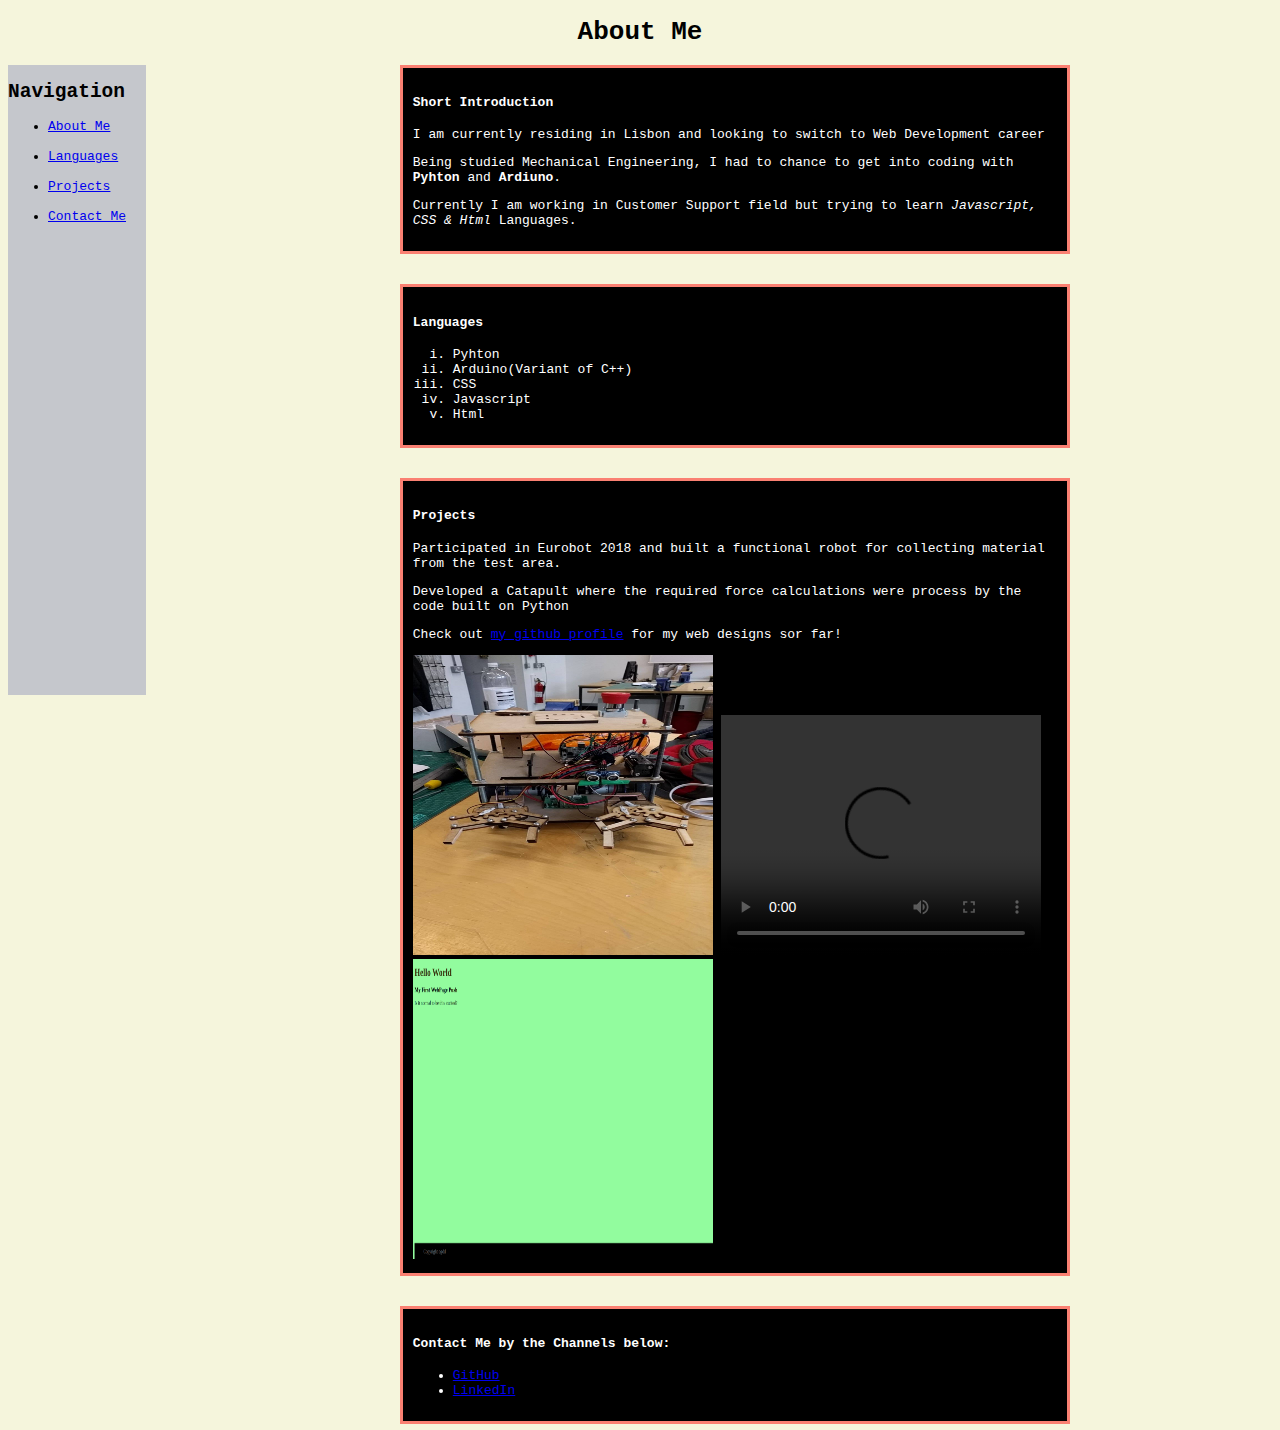
==== index.html @ d2fa9f45 "third commit, changed about-me.html file name to index.html due to error on github" ====
<!DOCTYPE html>
<html>
    <head>
        <title>About Me</title>
        <link rel="stylesheet" href="about-me.css" />
    </head>

    <body>
        <header>
            <h1 id="about-me" class="main-header">About Me</h1>
        </header>
        <nav class="header-nav">
            <header>
                <h2>Navigation</h2>
            </header>
            <ul id="header-nav-list">
                <li><a href="#about-me">About Me</a></li><br>
                <li><a href="#languages">Languages</a></li><br>
                <li><a href="#projects">Projects</a></li><br>
                <li><a href="#contact-me">Contact Me</a></li><br>
            </ul>
        </nav>
        <main>
            <div id="short-intro">
                <h4>Short Introduction</h4>
                <p>I am currently residing in Lisbon and looking to switch to Web Development career</p>
                <p>Being studied Mechanical Engineering, I had to chance to get into coding with <strong>Pyhton</strong> and <strong>Ardiuno</strong>.</p>
                <p>Currently I am working in Customer Support field but trying to learn <em>Javascript, CSS & Html </em>Languages.</p>
            </div>
            <br><br>
            <div id="languages">
                <h4>Languages</h4>
                <ol type="i">
                    <li>Pyhton</li>
                    <li>Arduino(Variant of C++)</li>
                    <li>CSS</li>
                    <li>Javascript</li>
                    <li>Html</li>
                </ol>
            </div><br><br>
            <div id="projects">
                <h4>Projects</h4>
                <p>Participated in Eurobot 2018 and built a functional robot for collecting material from the test area.</p>
                <p>Developed a Catapult where the required force calculations were process by the code built on Python</p>
                <p>Check out <a href="https://github.com/ogdd">my github profile</a> for my web designs sor far!</p>
                <img src="Ero.jpg" alt="Mighty Robot" width="300" height="300">
                <video width="320" height="240" controls>
                    <source src="eurobotvideo.mp4" type="mp4">
                    
                    Your browser does not support the video tag.
                </video>
                <img src="firstweb.png" alt="My First Website" width="300" height="300">
            </div><br><br>
            <div id="contact-me">
                <h4>Contact Me by the Channels below:</h4>
                <ul>
                    <li><a href="github.com/ogdd" type="_blank">GitHub</a></li>
                    <li><a href="https://www.linkedin.com/in/olgu-dolu-573075151/">LinkedIn</a></li>
                </ul>
            </div>
            
        </main>
    </body>
</html>
---- about-me.css ----
.main-header {
    text-align: center;
}

body {
    font-family: monospace;
    background-color: beige;
    
}

.header-nav {
    position: fixed;
    float: top;
    height: 70%;
    display: block;
    background-color: rgb(197, 199, 204);
    padding-right: 20px;


}

main {
    margin-left: 190px;
}

#short-intro, #contact-me, #languages, #projects {
    background-color: black;
    color: white;
    border: solid salmon;
    padding: 10px;
    z-index: 1;
    width: 60%;
    margin: auto;
}
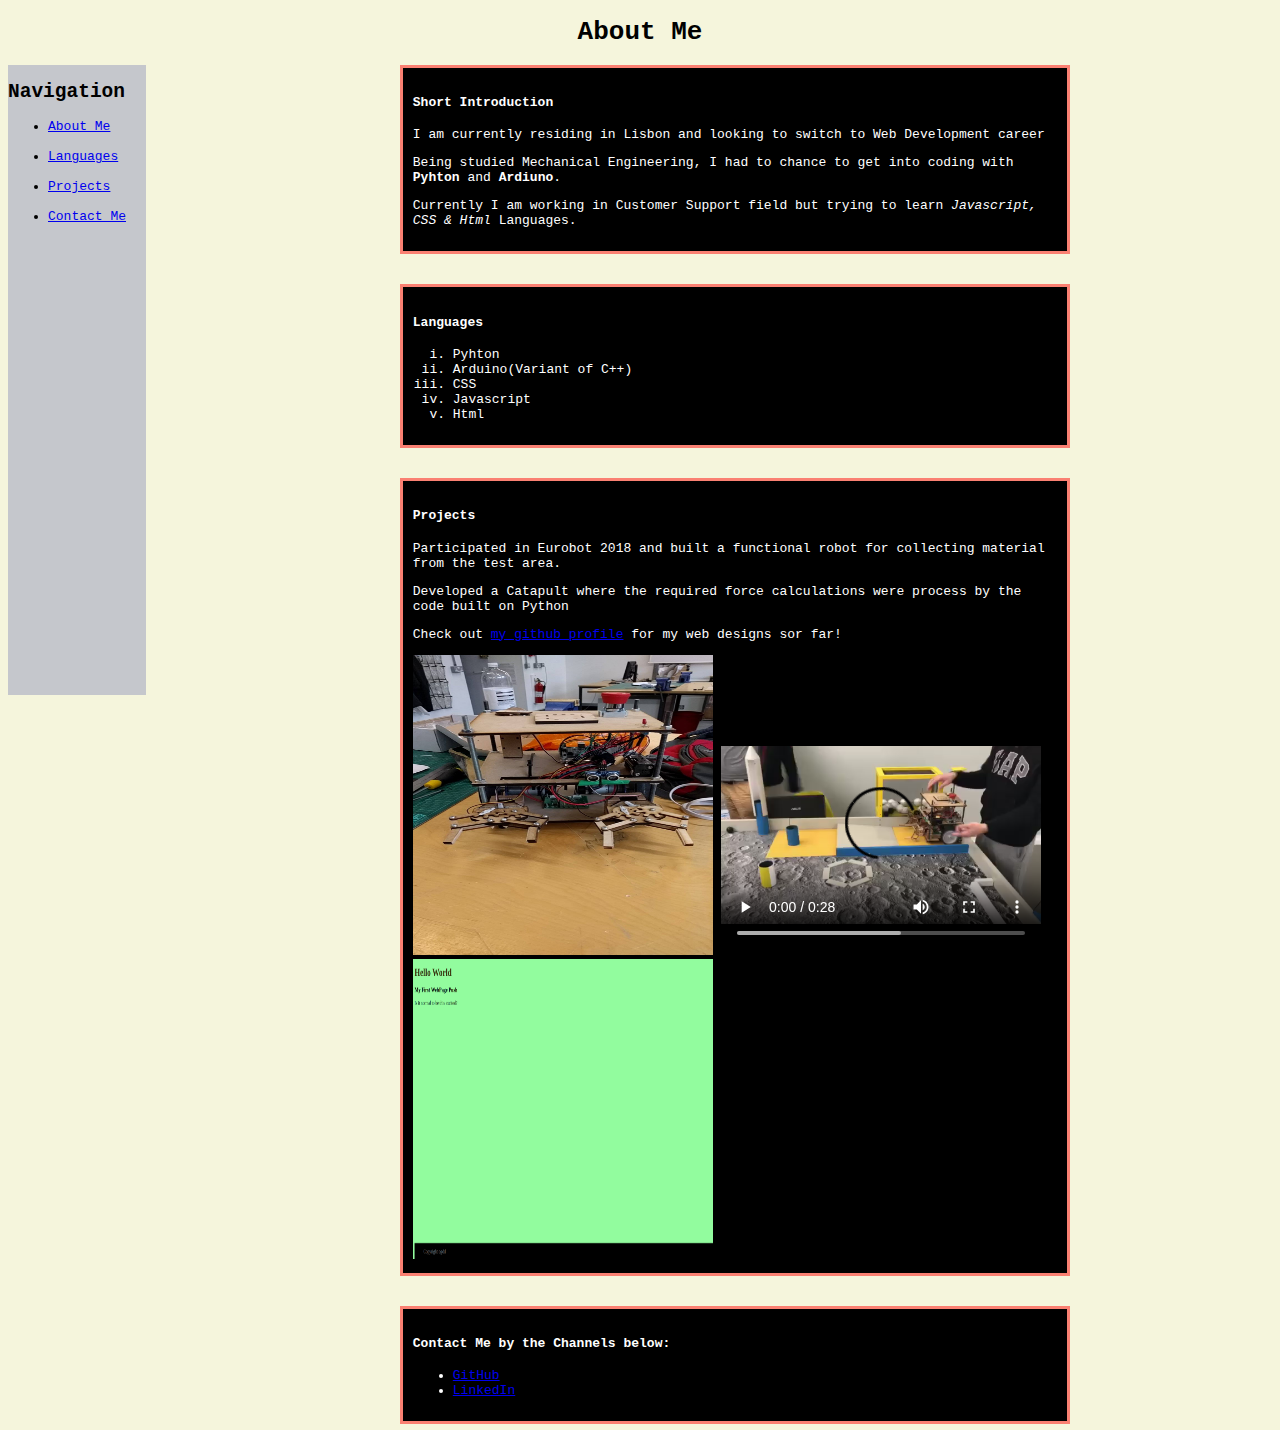
==== commit c11d1e84: "fourth commit, changed the type in video because the video was not loading." ====
--- a/index.html
+++ b/index.html
@@ -45,7 +45,7 @@
                 <p>Check out <a href="https://github.com/ogdd">my github profile</a> for my web designs sor far!</p>
                 <img src="Ero.jpg" alt="Mighty Robot" width="300" height="300">
                 <video width="320" height="240" controls>
-                    <source src="eurobotvideo.mp4" type="mp4">
+                    <source src="eurobotvideo.mp4" type="video/mp4;codecs="avc1.42E01E, mp4a.40.2"">
                     
                     Your browser does not support the video tag.
                 </video>
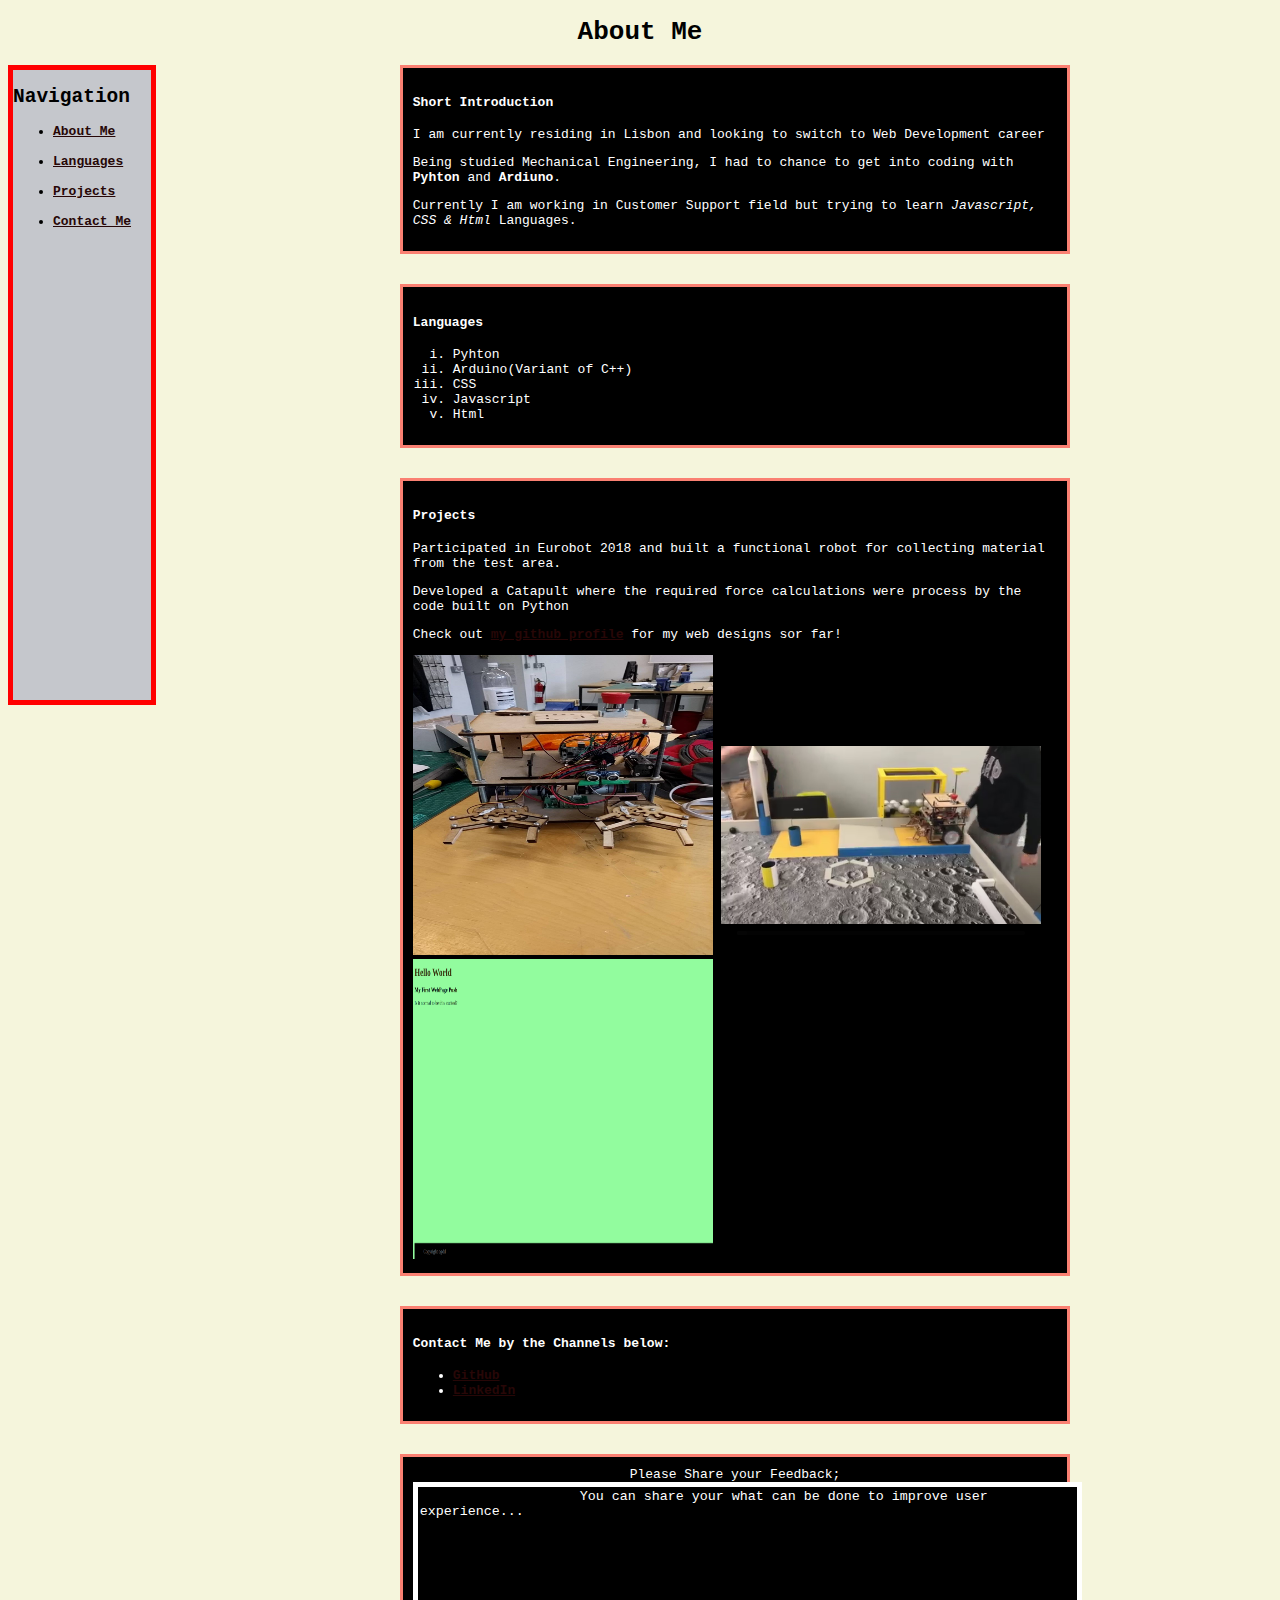
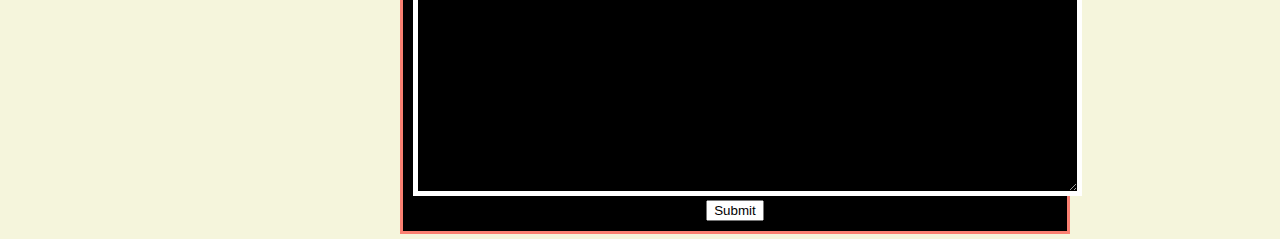
==== commit 474349df: "Added the Feedback and submit button for people submit their reviews" ====
--- a/index.html
+++ b/index.html
@@ -10,7 +10,7 @@
             <h1 id="about-me" class="main-header">About Me</h1>
         </header>
         <nav class="header-nav">
-            <header>
+            <header id="header-navig">
                 <h2>Navigation</h2>
             </header>
             <ul id="header-nav-list">
@@ -44,7 +44,7 @@
                 <p>Developed a Catapult where the required force calculations were process by the code built on Python</p>
                 <p>Check out <a href="https://github.com/ogdd">my github profile</a> for my web designs sor far!</p>
                 <img src="Ero.jpg" alt="Mighty Robot" width="300" height="300">
-                <video width="320" height="240" controls>
+                <video width="320" height="240" controls autoplay muted loop>
                     <source src="eurobotvideo.mp4" type="video/mp4;codecs="avc1.42E01E, mp4a.40.2"">
                     
                     Your browser does not support the video tag.
@@ -57,8 +57,14 @@
                     <li><a href="github.com/ogdd" type="_blank">GitHub</a></li>
                     <li><a href="https://www.linkedin.com/in/olgu-dolu-573075151/">LinkedIn</a></li>
                 </ul>
-            </div>
-            
+            </div><br><br>
+            <form action="">
+                <label for="reviews">Please Share your Feedback;</label><br>
+                <textarea id="reviews" cols="80" rows="20">
+                    You can share your what can be done to improve user experience...
+                </textarea><br>
+                <input tpye="button" value="Submit" class="submit-button">
+            </form>
         </main>
     </body>
 </html>--- a/about-me.css
+++ b/about-me.css
@@ -15,6 +15,7 @@
     display: block;
     background-color: rgb(197, 199, 204);
     padding-right: 20px;
+    border: 5px solid red;
 
 
 }
@@ -31,4 +32,31 @@
     z-index: 1;
     width: 60%;
     margin: auto;
+}
+
+#reviews {
+    background-color: black;
+    color: white;
+    border: 5px solid white;
+}
+
+form {
+    text-align:center;
+    background-color: black;
+    color: white;
+    border: solid salmon;
+    padding: 10px;
+    z-index: 1;
+    width: 60%;
+    margin: auto;
+}
+
+a {
+    color:rgb(39, 7, 7);
+    font-family: monospace;
+    font-weight: 900;
+}
+form > input {
+    width:50px;
+    text-align: center;
 }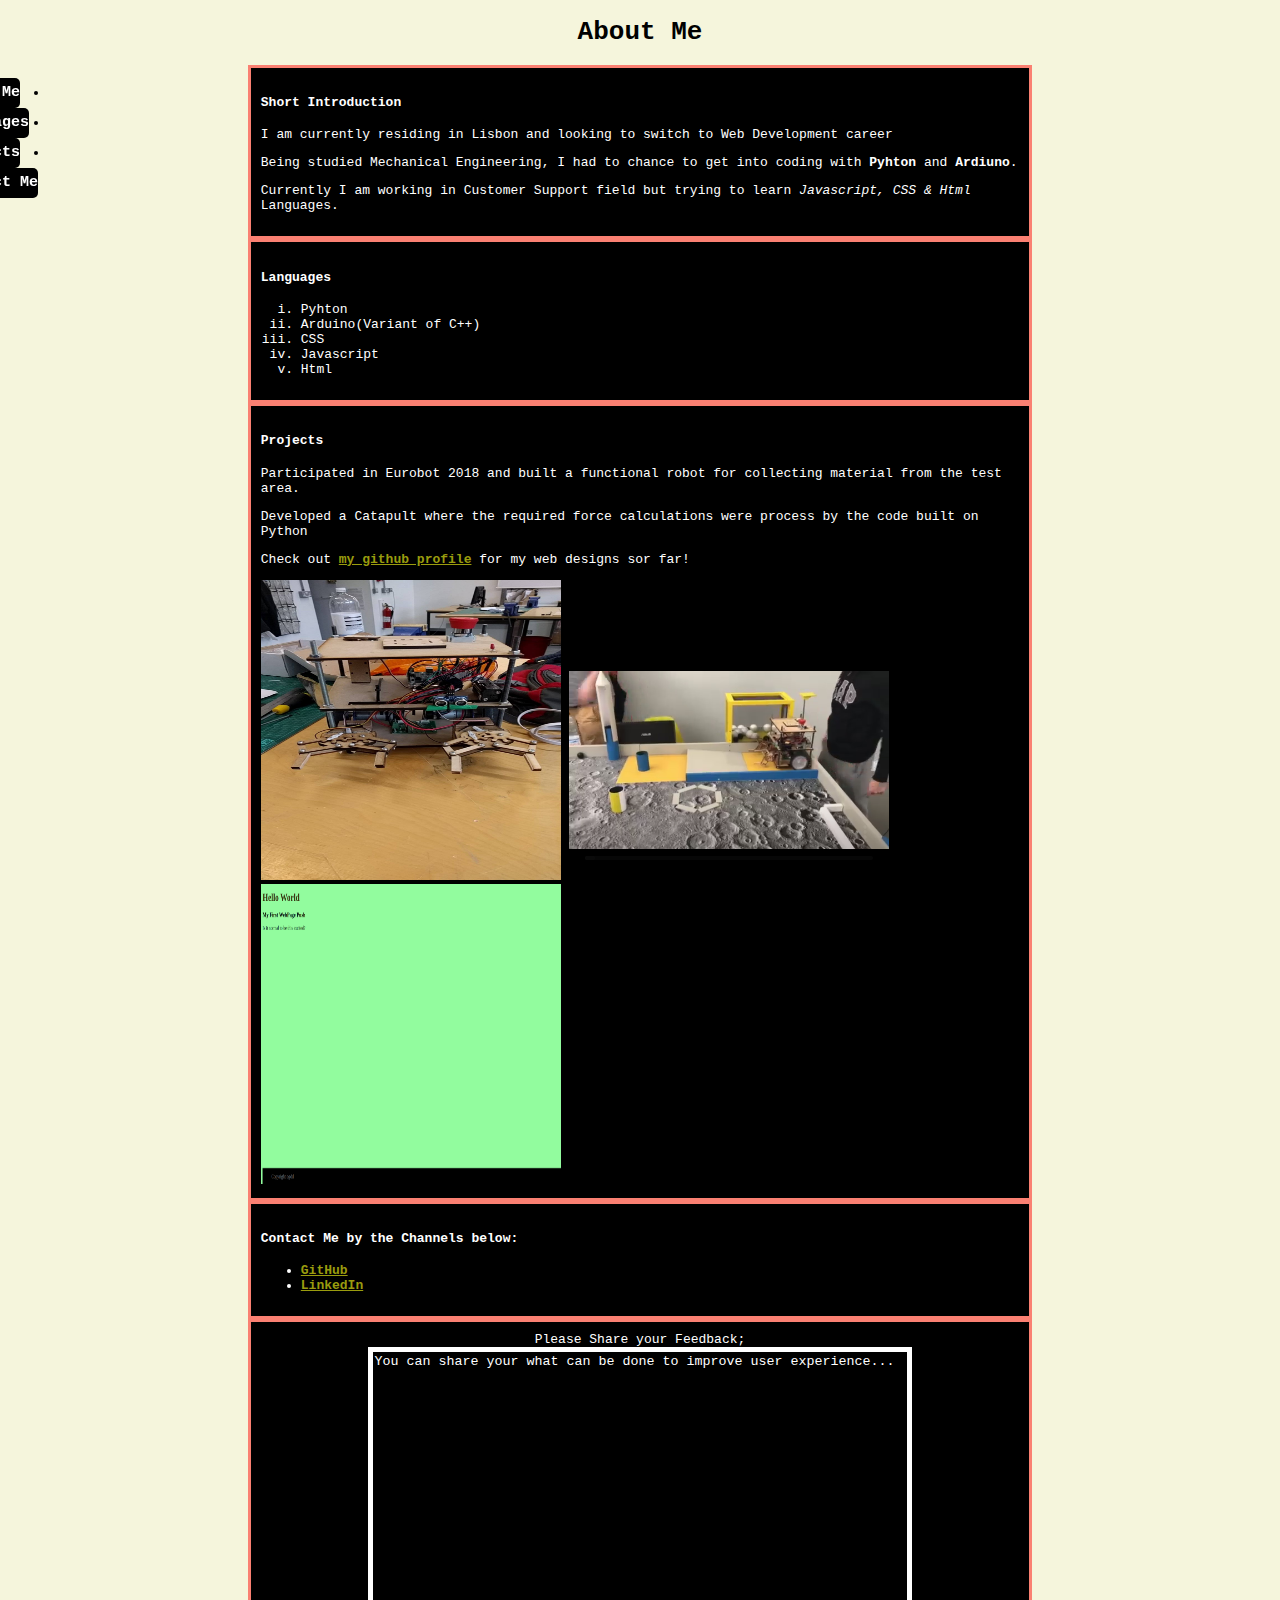
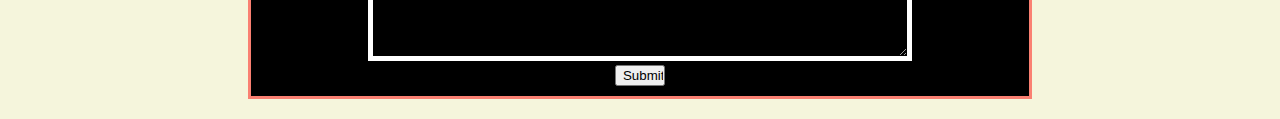
==== commit 48afe947: "Edited button feature, minor changes to the visual structure of the document, added media queries fo" ====
--- a/index.html
+++ b/index.html
@@ -10,61 +10,59 @@
             <h1 id="about-me" class="main-header">About Me</h1>
         </header>
         <nav class="header-nav">
-            <header id="header-navig">
-                <h2>Navigation</h2>
-            </header>
             <ul id="header-nav-list">
-                <li><a href="#about-me">About Me</a></li><br>
-                <li><a href="#languages">Languages</a></li><br>
-                <li><a href="#projects">Projects</a></li><br>
-                <li><a href="#contact-me">Contact Me</a></li><br>
+                <li><a href="#about-me">About Me</a></li>
+                <li><a href="#languages">Languages</a></li>
+                <li><a href="#projects">Projects</a></li>
+                <li><a href="#contact-me">Contact Me</a></li>
             </ul>
         </nav>
         <main>
-            <div id="short-intro">
-                <h4>Short Introduction</h4>
-                <p>I am currently residing in Lisbon and looking to switch to Web Development career</p>
-                <p>Being studied Mechanical Engineering, I had to chance to get into coding with <strong>Pyhton</strong> and <strong>Ardiuno</strong>.</p>
-                <p>Currently I am working in Customer Support field but trying to learn <em>Javascript, CSS & Html </em>Languages.</p>
+            <div id="container" class="container">
+                <div class="short-intro">
+                    <h4>Short Introduction</h4>
+                    <p>I am currently residing in Lisbon and looking to switch to Web Development career</p>
+                    <p>Being studied Mechanical Engineering, I had to chance to get into coding with <strong>Pyhton</strong> and <strong>Ardiuno</strong>.</p>
+                    <p>Currently I am working in Customer Support field but trying to learn <em>Javascript, CSS & Html </em>Languages.</p>
+                </div>
+                
+                <div id="languages" class="languages">
+                    <h4>Languages</h4>
+                    <ol type="i">
+                        <li>Pyhton</li>
+                        <li>Arduino(Variant of C++)</li>
+                        <li>CSS</li>
+                        <li>Javascript</li>
+                        <li>Html</li>
+                    </ol>
+                </div>
+                <div id="projects" class="projects">
+                    <h4>Projects</h4>
+                    <p>Participated in Eurobot 2018 and built a functional robot for collecting material from the test area.</p>
+                    <p>Developed a Catapult where the required force calculations were process by the code built on Python</p>
+                    <p>Check out <a href="https://github.com/ogdd">my github profile</a> for my web designs sor far!</p>
+                    <img src="Ero.jpg" alt="Mighty Robot" width="300" height="300">
+                    <video width="320" height="240" controls autoplay muted loop>
+                        <source src="eurobotvideo.mp4" type="video/mp4;codecs="avc1.42E01E, mp4a.40.2"">
+
+                        Your browser does not support the video tag.
+                    </video>
+                    <img src="firstweb.png" alt="My First Website" width="300" height="300">
+                </div>
+                <div id="contact-me" class="contact-me">
+                    <h4>Contact Me by the Channels below:</h4>
+                    <ul>
+                        <li><a href="github.com/ogdd" type="_blank">GitHub</a></li>
+                        <li><a href="https://www.linkedin.com/in/olgu-dolu-573075151/">LinkedIn</a></li>
+                    </ul>
+                </div>
+                <form action="">
+                    <label for="reviews">Please Share your Feedback;</label><br>
+                    <textarea id="reviews" cols="80" rows="20">You can share your what can be done to improve user experience...
+                    </textarea><br>
+                    <input type="button" value="Submit" class="submit-button">
+                </form>
             </div>
-            <br><br>
-            <div id="languages">
-                <h4>Languages</h4>
-                <ol type="i">
-                    <li>Pyhton</li>
-                    <li>Arduino(Variant of C++)</li>
-                    <li>CSS</li>
-                    <li>Javascript</li>
-                    <li>Html</li>
-                </ol>
-            </div><br><br>
-            <div id="projects">
-                <h4>Projects</h4>
-                <p>Participated in Eurobot 2018 and built a functional robot for collecting material from the test area.</p>
-                <p>Developed a Catapult where the required force calculations were process by the code built on Python</p>
-                <p>Check out <a href="https://github.com/ogdd">my github profile</a> for my web designs sor far!</p>
-                <img src="Ero.jpg" alt="Mighty Robot" width="300" height="300">
-                <video width="320" height="240" controls autoplay muted loop>
-                    <source src="eurobotvideo.mp4" type="video/mp4;codecs="avc1.42E01E, mp4a.40.2"">
-                    
-                    Your browser does not support the video tag.
-                </video>
-                <img src="firstweb.png" alt="My First Website" width="300" height="300">
-            </div><br><br>
-            <div id="contact-me">
-                <h4>Contact Me by the Channels below:</h4>
-                <ul>
-                    <li><a href="github.com/ogdd" type="_blank">GitHub</a></li>
-                    <li><a href="https://www.linkedin.com/in/olgu-dolu-573075151/">LinkedIn</a></li>
-                </ul>
-            </div><br><br>
-            <form action="">
-                <label for="reviews">Please Share your Feedback;</label><br>
-                <textarea id="reviews" cols="80" rows="20">
-                    You can share your what can be done to improve user experience...
-                </textarea><br>
-                <input tpye="button" value="Submit" class="submit-button">
-            </form>
         </main>
     </body>
 </html>--- a/about-me.css
+++ b/about-me.css
@@ -8,23 +8,51 @@
     
 }
 
+a {
+    color:rgb(154, 156, 14);
+    font-family: monospace;
+    font-weight: 900;
+}
+
+
+
 .header-nav {
     position: fixed;
-    float: top;
-    height: 70%;
-    display: block;
-    background-color: rgb(197, 199, 204);
-    padding-right: 20px;
-    border: 5px solid red;
-
-
+    z-index: 2;
 }
 
-main {
-    margin-left: 190px;
+.short-intro
+{
+    background-color: black;
+    color: white;
+    border: solid salmon;
+    padding: 10px;
+    z-index: 1;
+    width: 60%;
+    margin: auto;
+} 
+
+.contact-me {
+    background-color: black;
+    color: white;
+    border: solid salmon;
+    padding: 10px;
+    z-index: 1;
+    width: 60%;
+    margin: auto;
 }
 
-#short-intro, #contact-me, #languages, #projects {
+.languages {
+    background-color: black;
+    color: white;
+    border: solid salmon;
+    padding: 10px;
+    z-index: 1;
+    width: 60%;
+    margin: auto;
+}
+
+.projects {
     background-color: black;
     color: white;
     border: solid salmon;
@@ -38,6 +66,7 @@
     background-color: black;
     color: white;
     border: 5px solid white;
+    width: 70%;
 }
 
 form {
@@ -51,12 +80,77 @@
     margin: auto;
 }
 
-a {
-    color:rgb(39, 7, 7);
-    font-family: monospace;
-    font-weight: 900;
+
+form > input {
+    width: 50px;
+    text-align: center;
 }
-form > input {
-    width:50px;
-    text-align: center;
+.container {
+    display: flex;
+    flex-direction: column;
+    width: 100%;
+}
+
+@media only screen and (max-width: 1200px){
+    
+    .contact-me,
+    .languages,
+    .projects,
+    form {
+        width: 90%;
+    }
+
+
+    #header-nav-list a {
+
+        color: rgb(255, 255, 255);
+        text-align: center;
+        padding: 14px 16px;
+        text-decoration: none;
+
+    }
+    #header-nav-list li {
+        display: inline-block; /* Display list items inline */
+    }
+
+    .short-intro {
+        width:70%;
+    }
+    .header-nav ul {
+        list-style: none;
+        margin: 0;
+        padding: 0;
+        overflow: hidden;
+        background-color: #c50505;
+        position: fixed;
+        top: 0;
+        width: 100%;
+        white-space: nowrap;
+    }
+}
+
+@media only screen and (min-width: 1200px) {
+
+    
+    #header-nav-list a {
+        position: absolute; /* Position them relative to the browser window */
+        left: -60px; /* Position them outside of the screen */
+        transition: 0.6s; /* Add transition on hover */
+        width: auto; /* Set a specific width */
+        text-decoration: none; /* Remove underline */
+        font-size: 15px; /* Increase font size */
+        color: white; /* White text color */
+        background-color: black;
+        border-radius: 0 5px 5px 0; /* Rounded corners on the top right and bottom right side */
+      }
+      
+    #header-nav-list a:hover {
+        left: 0px; /* On mouse-over, make the elements appear as they should */
+        font-size: 30px;
+        width:auto;
+      }
+    #header-nav-list {
+        line-height: 30px;
+    }
+
 }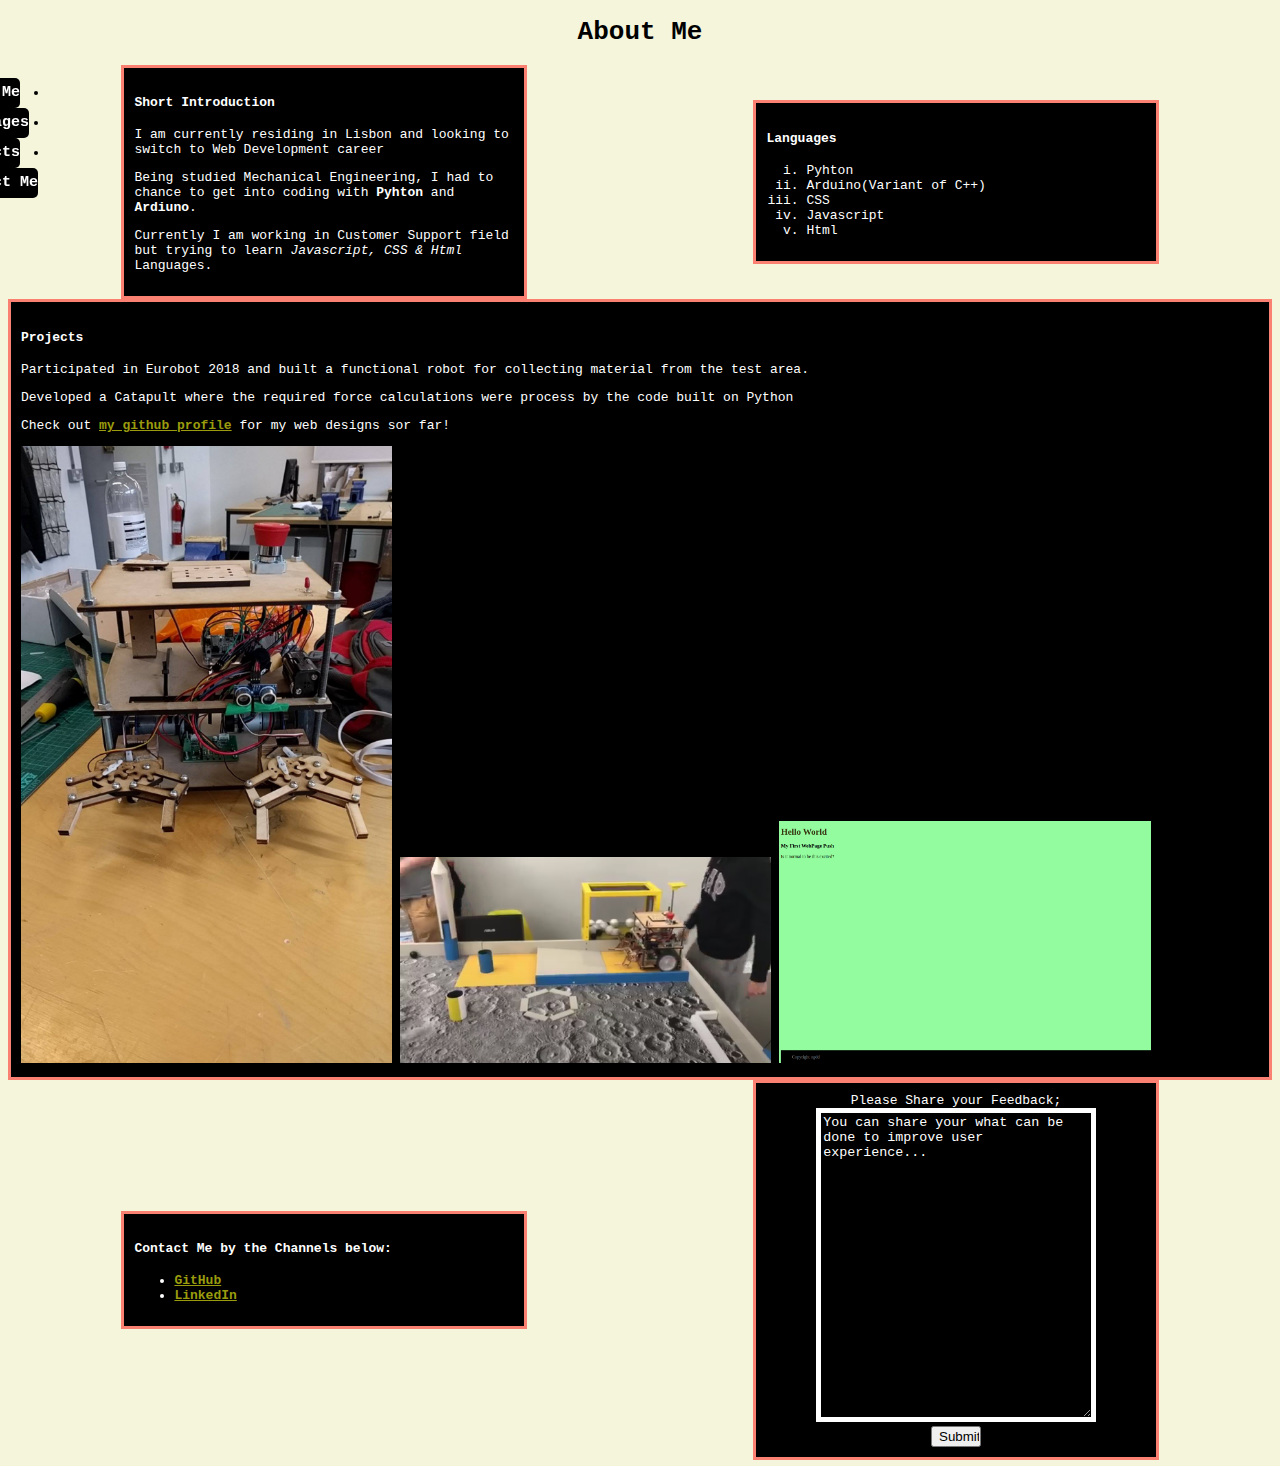
==== commit 2454a020: "changed design features for 1200 px higher screens, changed flex-wrap to wrap, Images and videos and" ====
--- a/index.html
+++ b/index.html
@@ -41,13 +41,13 @@
                     <p>Participated in Eurobot 2018 and built a functional robot for collecting material from the test area.</p>
                     <p>Developed a Catapult where the required force calculations were process by the code built on Python</p>
                     <p>Check out <a href="https://github.com/ogdd">my github profile</a> for my web designs sor far!</p>
-                    <img src="Ero.jpg" alt="Mighty Robot" width="300" height="300">
-                    <video width="320" height="240" controls autoplay muted loop>
+                    <img src="Ero.jpg" alt="Mighty Robot">
+                    <video width="30%" height="30%" controls autoplay muted loop>
                         <source src="eurobotvideo.mp4" type="video/mp4;codecs="avc1.42E01E, mp4a.40.2"">
 
                         Your browser does not support the video tag.
                     </video>
-                    <img src="firstweb.png" alt="My First Website" width="300" height="300">
+                    <img src="firstweb.png" alt="My First Website">
                 </div>
                 <div id="contact-me" class="contact-me">
                     <h4>Contact Me by the Channels below:</h4>
--- a/about-me.css
+++ b/about-me.css
@@ -13,7 +13,10 @@
     font-family: monospace;
     font-weight: 900;
 }
-
+img {
+    height: 30%;
+    width: 30%;
+}
 
 
 .header-nav {
@@ -91,13 +94,13 @@
     width: 100%;
 }
 
-@media only screen and (max-width: 1200px){
+@media only screen and (max-width: 1200px) {
     
     .contact-me,
     .languages,
     .projects,
     form {
-        width: 90%;
+        width: 90;
     }
 
 
@@ -114,7 +117,7 @@
     }
 
     .short-intro {
-        width:70%;
+        width:90%;
     }
     .header-nav ul {
         list-style: none;
@@ -152,5 +155,23 @@
     #header-nav-list {
         line-height: 30px;
     }
+    .short-intro,
+    .languages,
 
-}+    .contact-me,
+    form {
+        width: 30%;
+    }
+
+    .projects {
+        width: 100%;
+    }
+
+    .container {
+        flex-wrap: wrap;
+        flex-direction: row;
+    }
+
+
+}
+
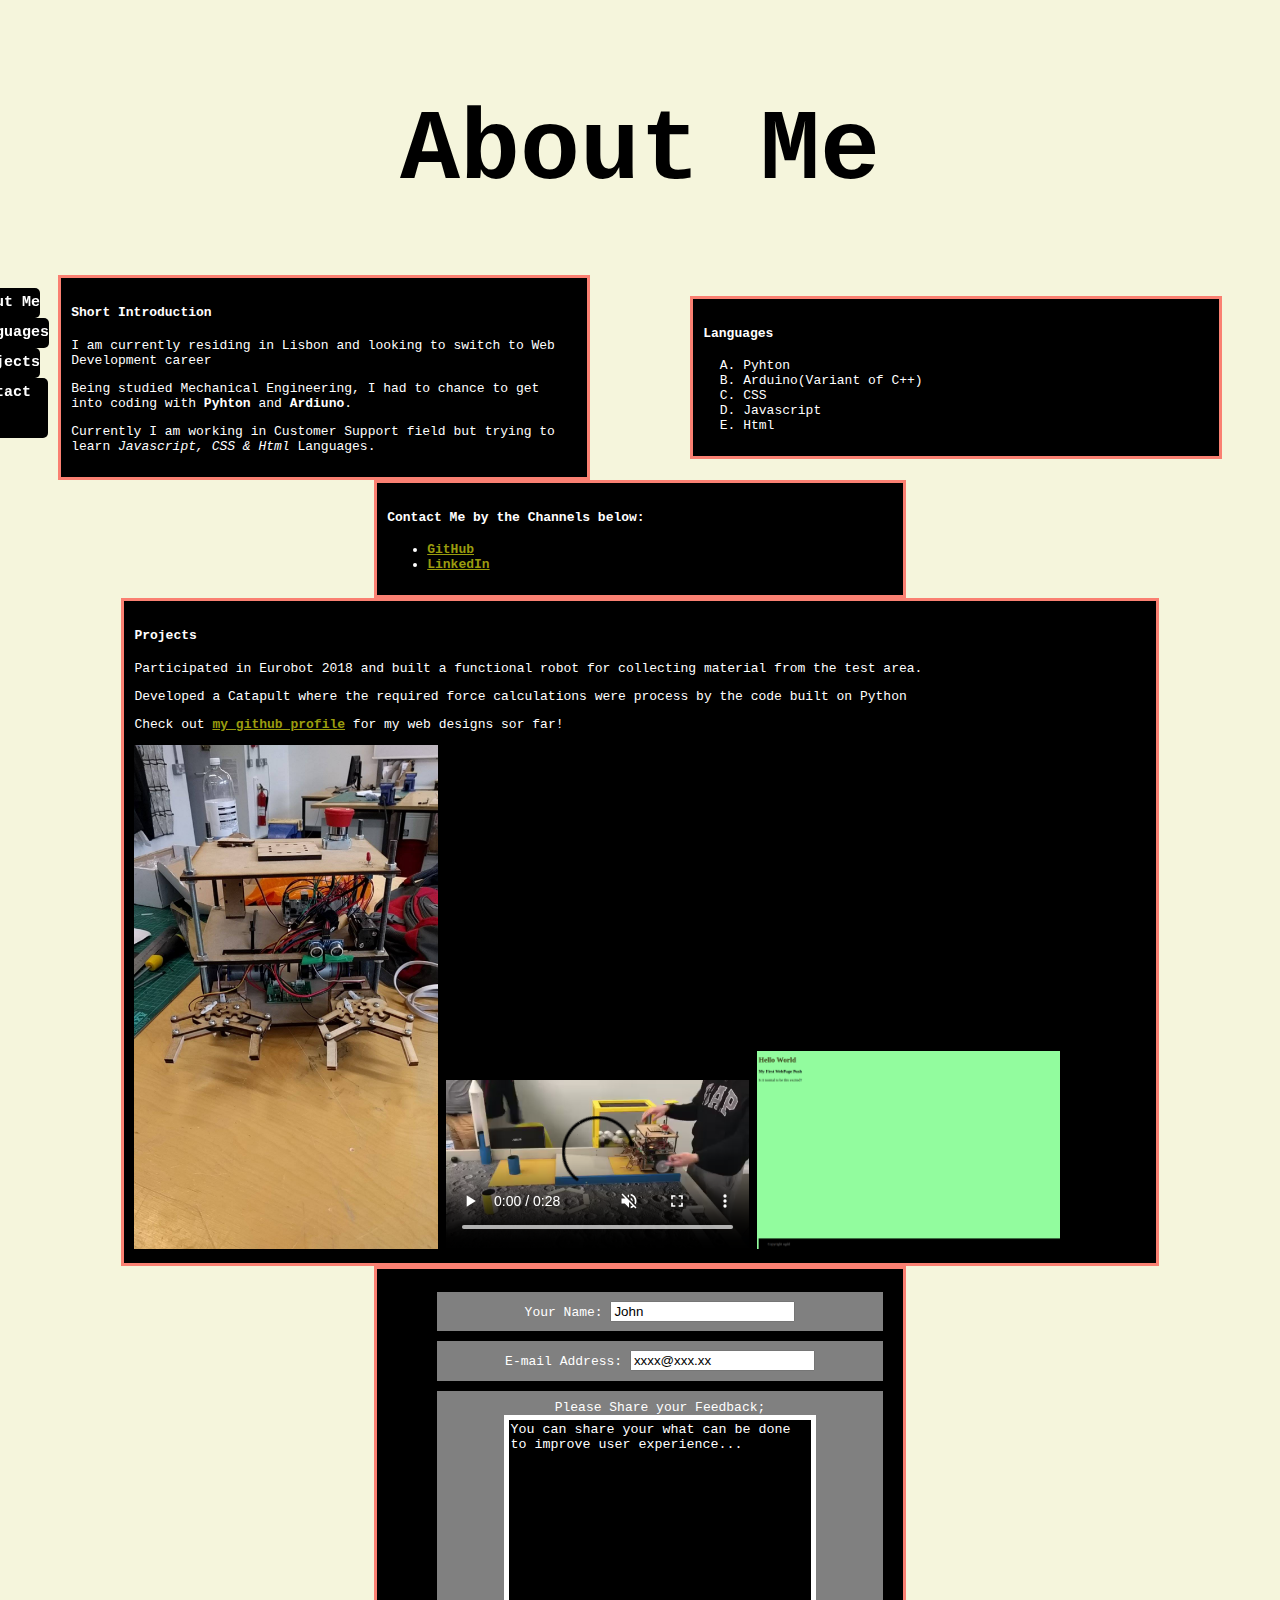
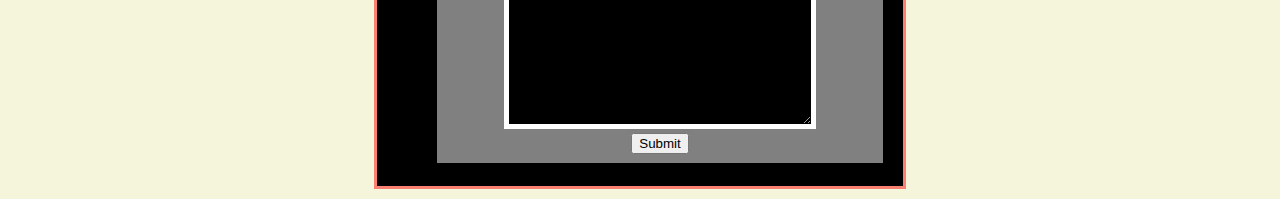
==== commit 10a5643d: "Added responsive features for the header and the nav menu. Adjustments to the visual property, such " ====
--- a/index.html
+++ b/index.html
@@ -19,7 +19,7 @@
         </nav>
         <main>
             <div id="container" class="container">
-                <div class="short-intro">
+                <div class="short-intro" id="short-intro">
                     <h4>Short Introduction</h4>
                     <p>I am currently residing in Lisbon and looking to switch to Web Development career</p>
                     <p>Being studied Mechanical Engineering, I had to chance to get into coding with <strong>Pyhton</strong> and <strong>Ardiuno</strong>.</p>
@@ -28,7 +28,7 @@
                 
                 <div id="languages" class="languages">
                     <h4>Languages</h4>
-                    <ol type="i">
+                    <ol type="A">
                         <li>Pyhton</li>
                         <li>Arduino(Variant of C++)</li>
                         <li>CSS</li>
@@ -56,11 +56,23 @@
                         <li><a href="https://www.linkedin.com/in/olgu-dolu-573075151/">LinkedIn</a></li>
                     </ul>
                 </div>
-                <form action="">
-                    <label for="reviews">Please Share your Feedback;</label><br>
-                    <textarea id="reviews" cols="80" rows="20">You can share your what can be done to improve user experience...
-                    </textarea><br>
-                    <input type="button" value="Submit" class="submit-button">
+                <form action="" method="post" id="submit-form">
+                    <ul id="feedback-info">
+                        <li>
+                            <label for="name">Your Name:</label>
+                            <input type="text" id="name" value="John">
+                        </li>
+                        <li>
+                            <label for="email">E-mail Address:</label>
+                            <input id="email" type="email" value="xxxx@xxx.xx">
+                        </li>
+                        <li>
+                            <label for="reviews">Please Share your Feedback;</label><br>
+                            <textarea id="reviews" cols="80" rows="20">You can share your what can be done to improve user experience...
+                            </textarea><br>
+                            <input type="submit" value="Submit" class="submit-button">
+                        </li>
+                    </ul>
                 </form>
             </div>
         </main>
--- a/about-me.css
+++ b/about-me.css
@@ -8,16 +8,44 @@
     
 }
 
+header {
+    font-size: 50px;
+    padding-top: 20px;
+}
+
 a {
     color:rgb(154, 156, 14);
     font-family: monospace;
     font-weight: 900;
 }
+
 img {
     height: 30%;
     width: 30%;
 }
 
+form {
+    text-align:center;
+    background-color: black;
+    color: white;
+    border: solid salmon;
+    padding: 10px;
+    z-index: 1;
+    width: 60%;
+    margin: auto;
+}
+
+form > input {
+    width: 50px;
+    text-align: center;
+}
+
+form > ul > li {
+    background-color: gray;
+    margin: 10px;
+    list-style-type: none;
+    padding: 2%;
+}
 
 .header-nav {
     position: fixed;
@@ -72,26 +100,11 @@
     width: 70%;
 }
 
-form {
-    text-align:center;
-    background-color: black;
-    color: white;
-    border: solid salmon;
-    padding: 10px;
-    z-index: 1;
-    width: 60%;
-    margin: auto;
-}
-
-
-form > input {
-    width: 50px;
-    text-align: center;
-}
 .container {
     display: flex;
     flex-direction: column;
     width: 100%;
+    justify-content: space-around;
 }
 
 @media only screen and (max-width: 1200px) {
@@ -100,7 +113,7 @@
     .languages,
     .projects,
     form {
-        width: 90;
+        width: 90%;
     }
 
 
@@ -108,12 +121,13 @@
 
         color: rgb(255, 255, 255);
         text-align: center;
-        padding: 14px 16px;
+        padding: 30px 30px;
         text-decoration: none;
 
     }
     #header-nav-list li {
         display: inline-block; /* Display list items inline */
+        font-size: 200%;
     }
 
     .short-intro {
@@ -124,7 +138,7 @@
         margin: 0;
         padding: 0;
         overflow: hidden;
-        background-color: #c50505;
+        background-color: saddlebrown;
         position: fixed;
         top: 0;
         width: 100%;
@@ -134,10 +148,11 @@
 
 @media only screen and (min-width: 1200px) {
 
-    
+
+
     #header-nav-list a {
         position: absolute; /* Position them relative to the browser window */
-        left: -60px; /* Position them outside of the screen */
+        left: -40px; /* Position them outside of the screen */
         transition: 0.6s; /* Add transition on hover */
         width: auto; /* Set a specific width */
         text-decoration: none; /* Remove underline */
@@ -146,25 +161,25 @@
         background-color: black;
         border-radius: 0 5px 5px 0; /* Rounded corners on the top right and bottom right side */
       }
+
       
     #header-nav-list a:hover {
-        left: 0px; /* On mouse-over, make the elements appear as they should */
+        left: 20px; /* On mouse-over, make the elements appear as they should */
         font-size: 30px;
-        width:auto;
+        width: auto;
+        transform: scale(1.5,1.5);
       }
     #header-nav-list {
         line-height: 30px;
     }
     .short-intro,
     .languages,
-
     .contact-me,
     form {
-        width: 30%;
-    }
-
+        width: 40%;
+    }
     .projects {
-        width: 100%;
+        width: 80%;
     }
 
     .container {
@@ -172,6 +187,23 @@
         flex-direction: row;
     }
 
-
-}
-
+    img:hover {
+        transform: scale(1.25,1.25);
+    }
+    #short-intro{
+        order: 0;
+    }
+    #languages{
+        order: 0;
+    }
+    #projects{
+        order: 2;
+    }
+    #contact-me{
+        order: 1;
+    }
+    #submit-form{
+        order:2;
+    }
+}
+
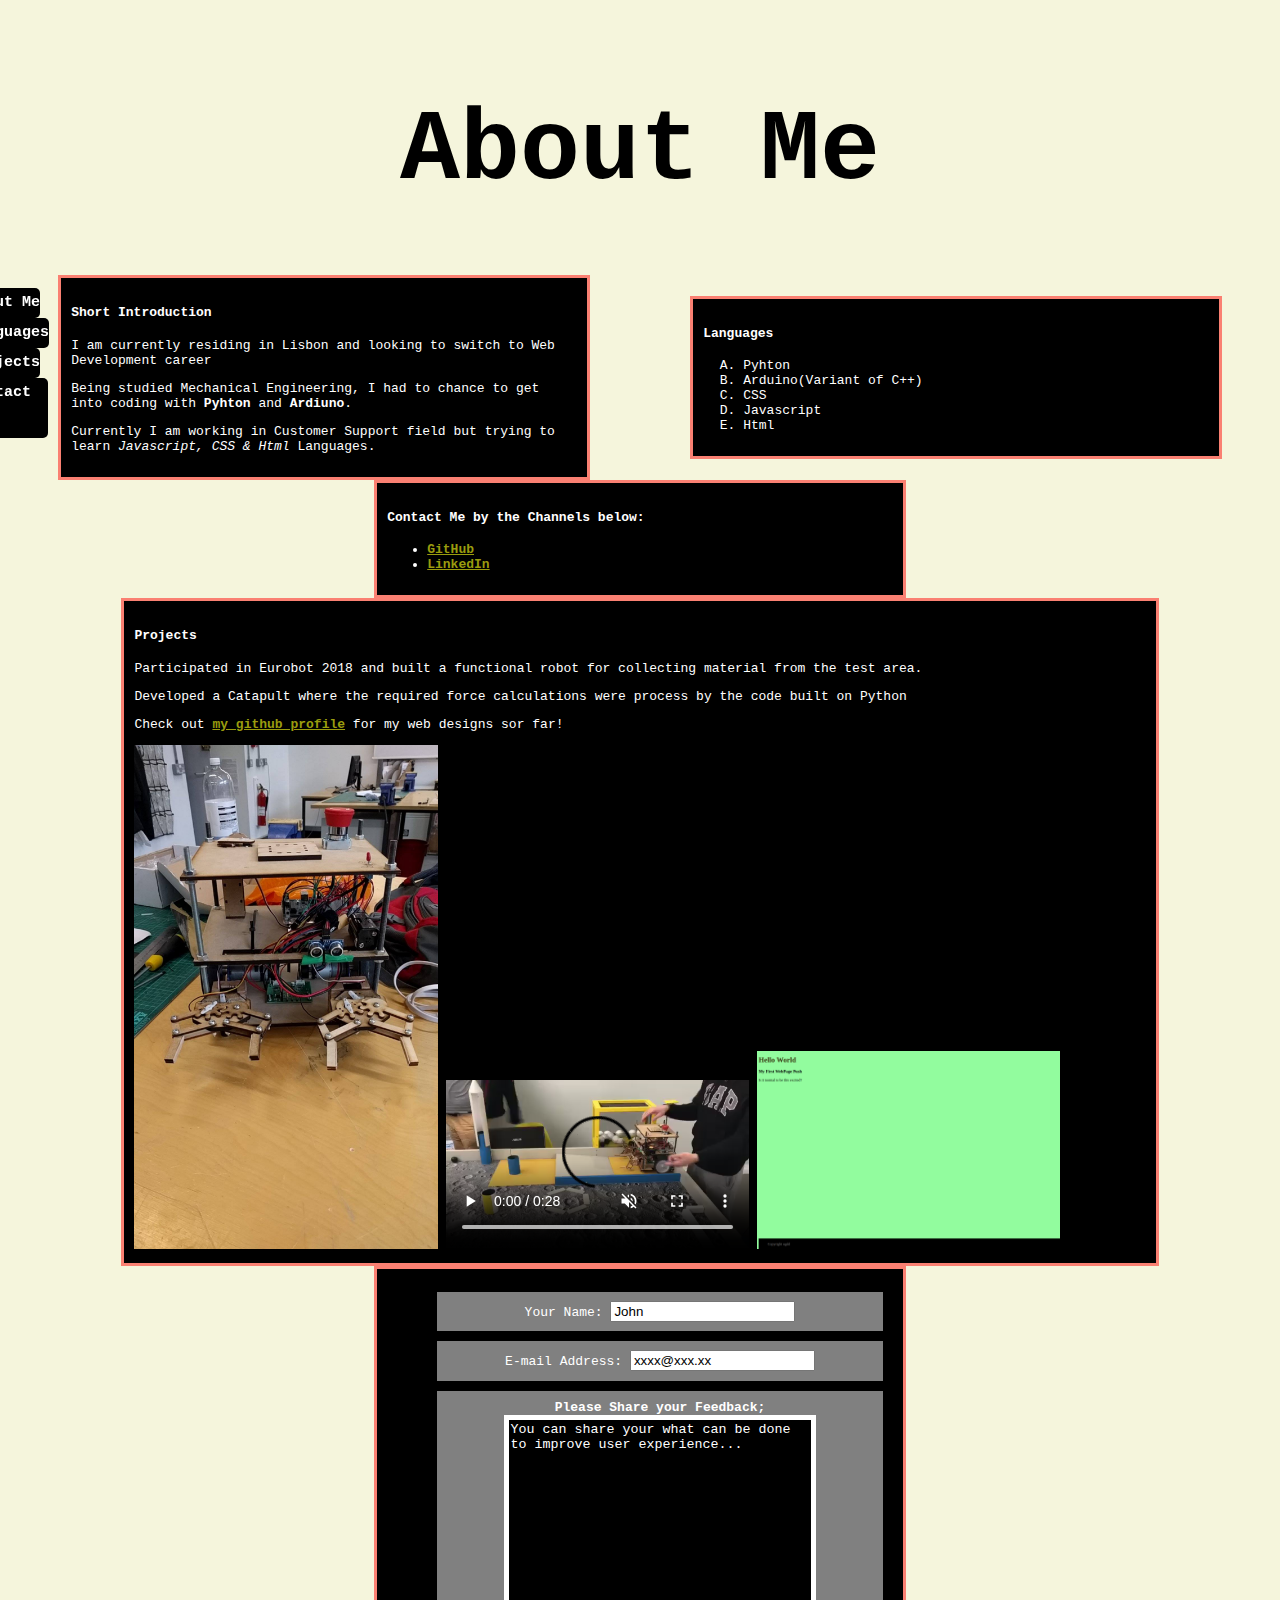
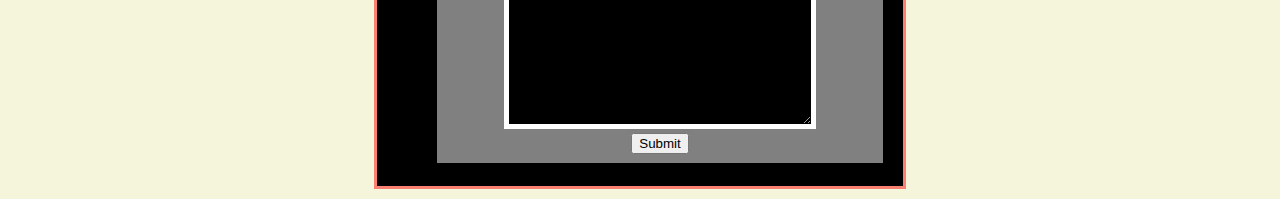
==== commit 93db320c: "Added order attributes for the short-intro, languages, projects, contact-me, submit-form elements. F" ====
--- a/index.html
+++ b/index.html
@@ -67,7 +67,7 @@
                             <input id="email" type="email" value="xxxx@xxx.xx">
                         </li>
                         <li>
-                            <label for="reviews">Please Share your Feedback;</label><br>
+                            <label for="reviews"><strong>Please Share your Feedback;</strong></label><br>
                             <textarea id="reviews" cols="80" rows="20">You can share your what can be done to improve user experience...
                             </textarea><br>
                             <input type="submit" value="Submit" class="submit-button">
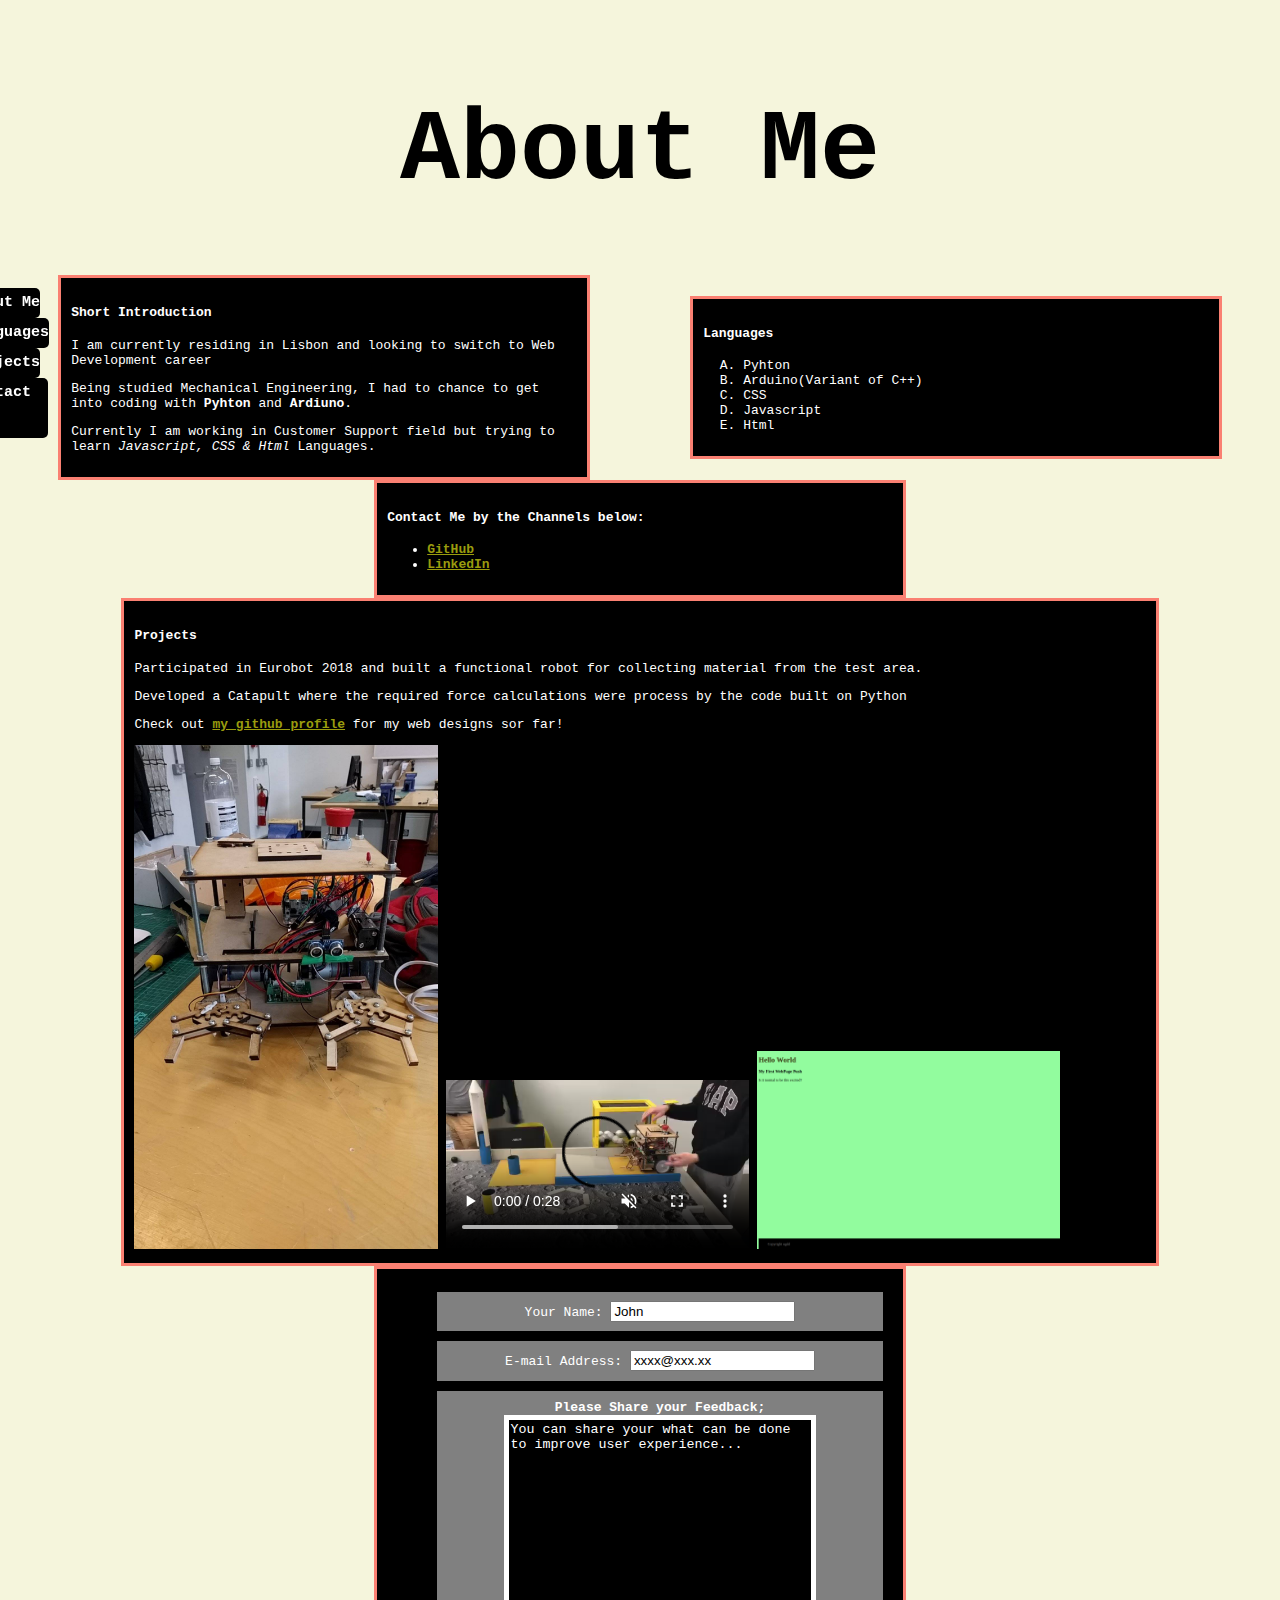
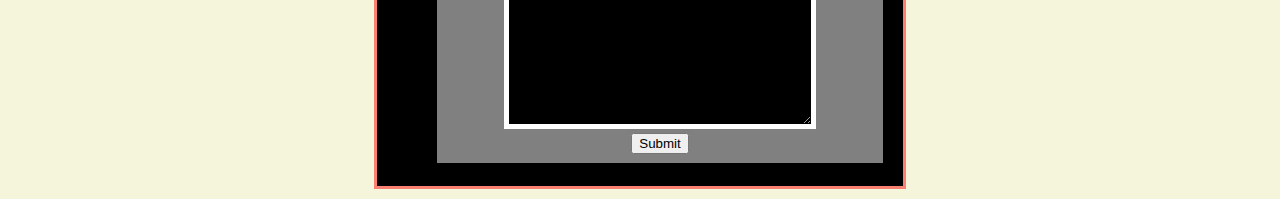
==== commit 737d2288: "Fixed minor design errors" ====
--- a/index.html
+++ b/index.html
@@ -3,6 +3,7 @@
     <head>
         <title>About Me</title>
         <link rel="stylesheet" href="about-me.css" />
+        <script src="script.js"></script>
     </head>
 
     <body>
